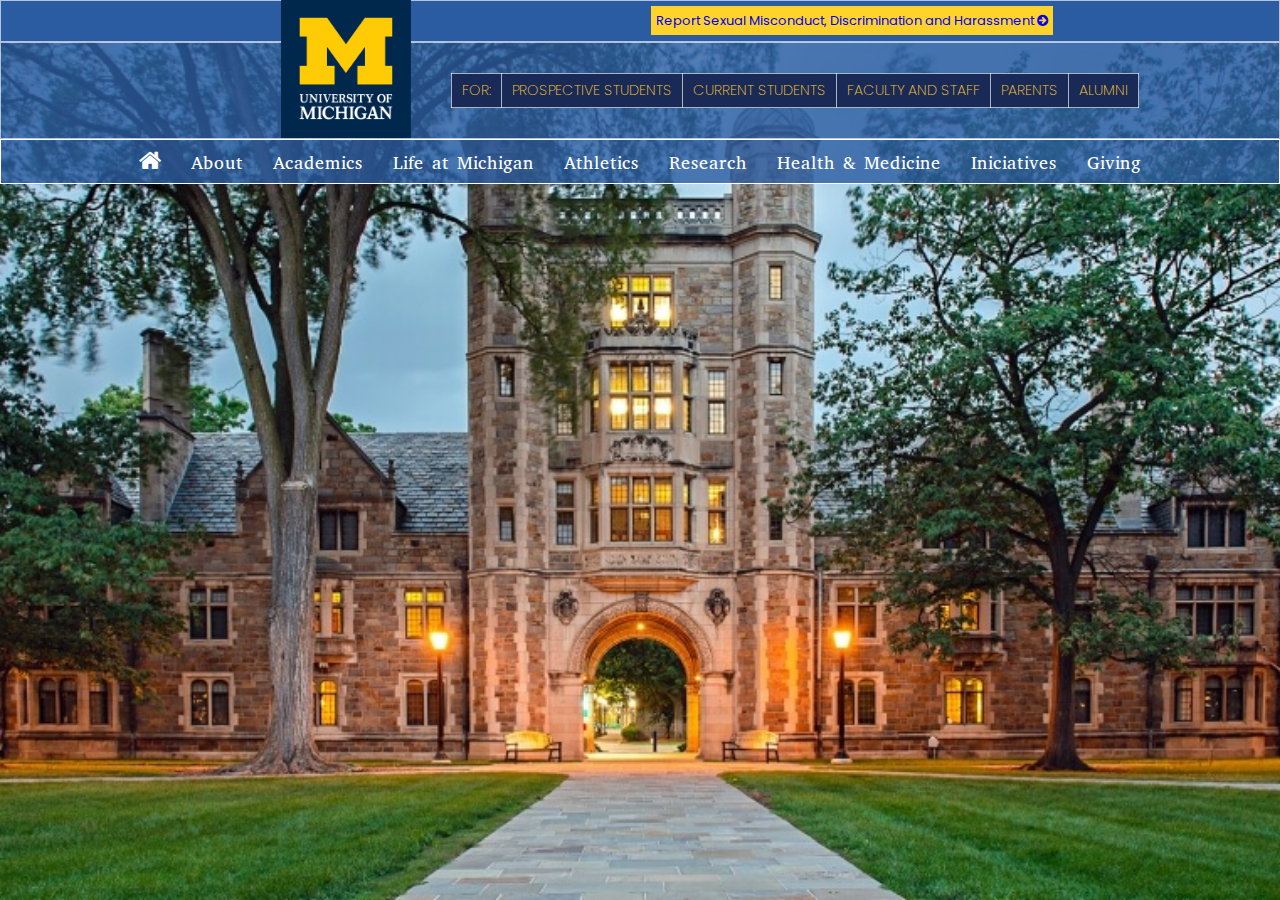
==== index.html @ 029f05c6 "Header added" ====
<!DOCTYPE html>
<html>
<head>
    <meta name="veiwport" content="width=device-width, initial-scale=1.0">
    <title>University of Michigan</title>
    <link rel="stylesheet" href="style.css">
    <link rel="stylesheet" href="https://cdnjs.cloudflare.com/ajax/libs/font-awesome/4.7.0/css/font-awesome.min.css">
    <link href="https://fonts.googleapis.com/css2?family=Abyssinica+SIL&family=Amatic+SC:wght@700&family=Poppins&display=swap" rel="stylesheet">
    <link href="https://fonts.googleapis.com/css2?family=Abyssinica+SIL&family=Amatic+SC:wght@700&family=Poppins&display=swap" rel="stylesheet">
</head>
<body>
    <section class="header">
        <nav class="nav0">
            <div><a href="#">Report Sexual Misconduct, Discrimination and Harassment <i class="fa fa-arrow-circle-right"></i></a></div>
            </nav>
            <!-- <form action="search_bar">
                <input type="text" placeholder="Search web and directory" name="q">
                <button type="submit"><img src="images/search_icon.png"></button>
            </form> -->
        <nav class="nav1">
            <a href="index.html" class="logo"><img src="images/U-M_Logo.png" alt="University of Michigan logo"></a>
            <table class="nav-links">
                <tr>
                    <td>For:</td>
                    <td> <a href="#">PROSPECTIVE STUDENTS</a></td>
                    <td> <a href="#">CURRENT STUDENTS</a></td>
                    <td> <a href="#">FACULTY AND STAFF</a></td>
                    <td> <a href="#">PARENTS</a></td>
                    <td> <a href="#">ALUMNI</a></td>
                </tr>
            </table>
        </nav>
        <nav class="nav2">
            <div class="nav-links2">
                <ul>
                    <li><a href="index.html"><i class="fa fa-home" style="font-size:24px"></i></a></li>
                    <li> <a href="#">About</a></li>
                    <li> <a href="#">Academics</a></li>
                    <li> <a href="#">Life at Michigan</a></li>
                    <li> <a href="#">Athletics</a></li>
                    <li> <a href="#">Research</a></li>
                    <li> <a href="#">Health & Medicine</a></li>
                    <li> <a href="#">Iniciatives</a></li>
                    <li> <a href="#">Giving</a></li>
                </ul>
            </div>
        </nav>
    </section>
</body>
</html>
---- style.css ----
* {
    padding: 0;
    margin: 0;
}

.header {
    min-height: 100vh;
    width: 100%;
    background-image: url(images/campus.jpg);
    background-position: center;
    background-size: cover;
    position: relative;
}
.nav0{
    display: flex;
    background-color: #2b5ca1;
    height: 40px;
    align-items: center;
    justify-items: left;
    border: 1px solid rgba(255, 255, 255, 0.641);
}

.nav0 div a{
    background-color: #ffd32a;
    text-decoration: none;
    margin-left: 650px;
    font-family: 'Poppins', sans-serif;
    font-size: small;
    padding: 5px;
}
/* .search_bar{
    width: 310px;
    background-color: rgba(255, 255, 255, 0.2);
    border: #070809;
    padding: 8px;
    border-radius: 30px;
    display: flex;
    position: absolute;
}

.search_bar img{
    width: 5px;
} */
.nav1 {
    display: flex;
    background-color: #2b5ca1cd;
    align-items: center;
    border: 1px solid rgba(255, 255, 255, 0.641);
    height: 95px;
}

.logo {
    margin-left: 280px;
    margin-top: -40px;
    position: absolute;
}

nav img {
    width: 130px;
}

table{
    margin-left: 450px;
}
table,
tr,
td{
    border: 1px solid rgba(255, 255, 255, 0.642);
    color: #fbc531;
    border-collapse: collapse;
    background-color: #192a56;
    font-family: 'Poppins', sans-serif;
    font-size: 1.6vh;
    font-weight: 200;
    text-transform: uppercase;
}

td{
    padding: 6px;
    padding-left: 10px;
    padding-right: 10px;
}

.nav-links a {
    color: #fbc531;
    text-decoration: none;
}

.nav2{
    display: flex;
    background-color: #2b5ca1cd;
    align-items: center;
    border: thin solid white;
    
}
.nav-links2 {
    flex: 1;
    text-align: center;
}
.nav-links2 ul li{
    list-style: none;
    display: inline-block;
    padding: 8px;
    position: relative;
    /* border: 0.5px solid white; */
    
}
.nav-links2 a{
    text-decoration: none;
    color: white;
    font-family: 'Abyssinica SIL', serif;
    font-size: large;
    font-weight: lighter;
    padding-left: 5px;
    padding-right: 5px;
}
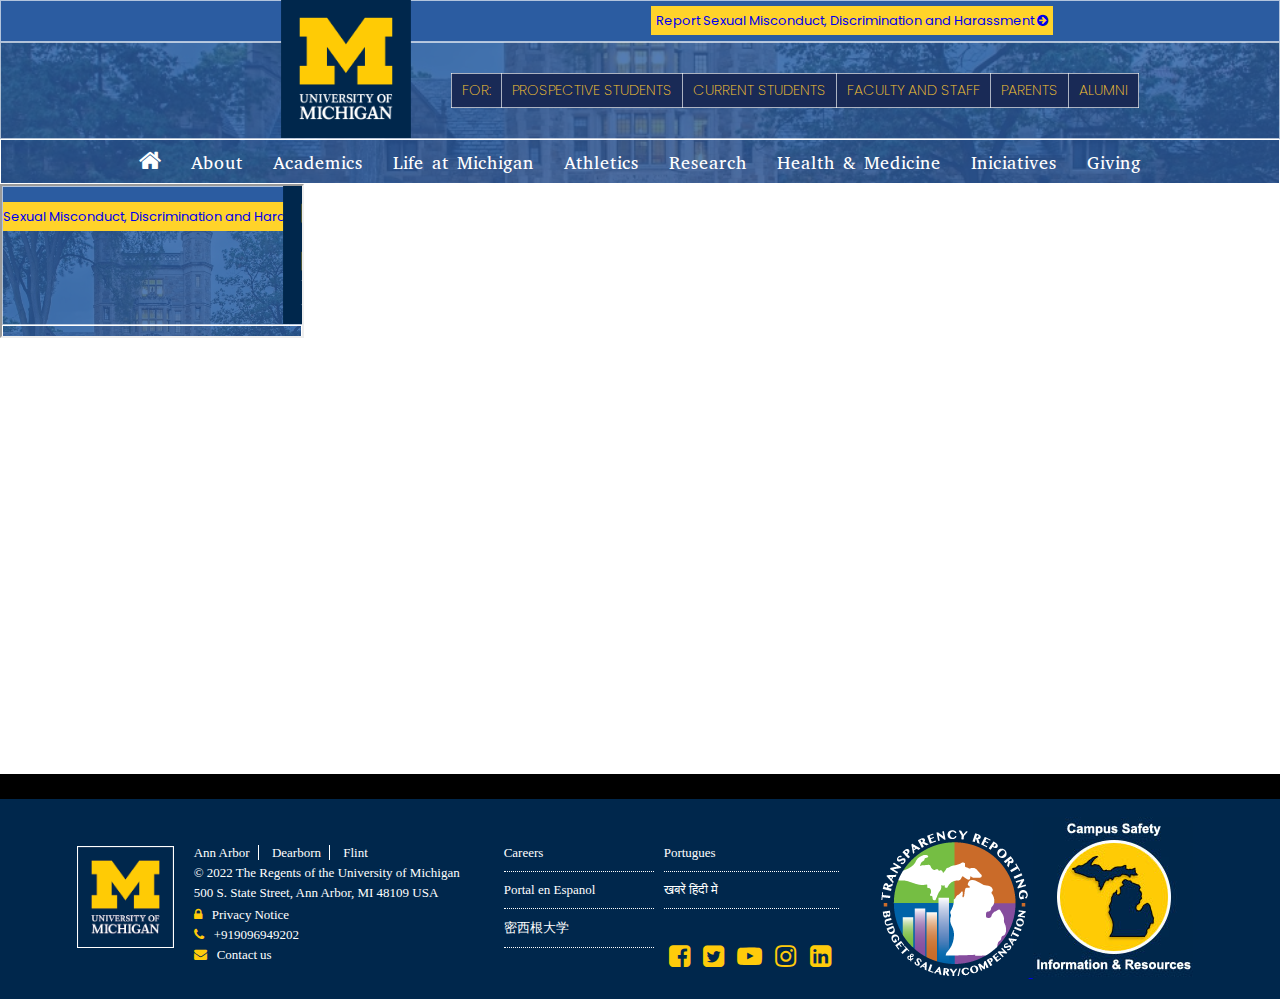
==== commit 7b526f46: "index updated" ====
--- a/index.html
+++ b/index.html
@@ -1,9 +1,9 @@
 <!DOCTYPE html>
 <html>
 <head>
-    <meta name="veiwport" content="width=device-width, initial-scale=1.0">
     <title>University of Michigan</title>
     <link rel="stylesheet" href="style.css">
+    <link rel="stylesheet" href="style1.css">
     <link rel="stylesheet" href="https://cdnjs.cloudflare.com/ajax/libs/font-awesome/4.7.0/css/font-awesome.min.css">
     <link href="https://fonts.googleapis.com/css2?family=Abyssinica+SIL&family=Amatic+SC:wght@700&family=Poppins&display=swap" rel="stylesheet">
     <link href="https://fonts.googleapis.com/css2?family=Abyssinica+SIL&family=Amatic+SC:wght@700&family=Poppins&display=swap" rel="stylesheet">
@@ -46,5 +46,70 @@
             </div>
         </nav>
     </section>
+    <div class="frame">
+        <iframe src="#" name="main_home" ></iframe>
+    </div>
+ <!--START HEADER-->
+ <div class="white"></div>
+ <div class="black"></div>
+ <div class="footer">
+     <div class="img1">
+         <a href="#"><img src="resources/logo.png" alt="University of Michigan"></a>
+     </div>
+     <div class="anchor1">
+         <ul>
+             <span>
+                 <li><a href="#">Ann Arbor</a></i> </li>
+             </span>
+             <span>
+                 <li><a href="#">Dearborn</a></li>
+             </span>
+             <li><a href="#">Flint</a></li>
+             <li>
+                 <p>© 2022 <a href="#">The Regents of the University of Michigan</a> <br> 500 S. State Street, Ann
+                     Arbor, MI 48109 USA</p>
+             </li>
+         </ul>
+         <div class="fontawasomeAnchor">
+             <ul>
+                 <li><i class="fa fa-lock" aria-hidden="true"><a href="#">Privacy Notice</a></i></li>
+                 <li><i class="fa fa-phone" aria-hidden="true"><a href="#">+919096949202</a></i></li>
+                 <li><i class="fa fa-envelope" aria-hidden="true"><a href="#">Contact us</a> </i></li>
+             </ul>
+         </div>
+     </div>
+
+     <div class="anchor2">
+         <ul>
+             <li> <a href="#">Careers</a> </li>
+             <li><a href="#">Portal en Espanol</a> </li>
+             <li> <a href="#">密西根大学</a> </li>
+         </ul>
+     </div>
+     <div class="anchor3">
+         <ul>
+             <li> <a href="#">Portugues</a> </li>
+             <li> <a href="https://news.umich.edu/hi/">खबरें हिंदी में</a> </li>
+         </ul>
+
+         <div class="fontawsome">
+
+             <a href="https://www.facebook.com/UniversityOfMichigan/"><i class="fa fa-facebook-square" aria-hidden="true"></i></i></a>
+             <i class="fa fa-twitter-square" aria-hidden="true"><a href="https://twitter.com/umich"></a></i>
+             <i class="fa fa-youtube-play" aria-hidden="true"><a href="https://www.youtube.com/user/um"></a></i>
+             <i class="fa fa-instagram" aria-hidden="true"></i><a href="https://www.instagram.com/uofmichigan/"></a>
+             <i class="fa fa-linkedin-square" aria-hidden="true"><a
+                     href="https://www.linkedin.com/school/university-of-michigan/"></a></i>
+         </div>
+     </div>
+
+     <div class="img2">
+         <a href="https://obp.umich.edu/mandatory-reporting/budget-transparency/"><img src="resources/worldimge.png"
+                 alt="budget-transparency"> </a>
+         <a href="https://obp.umich.edu/mandatory-reporting/campus-safety/"><img src="resources/infologo.jpg"
+                 alt="campus-safety"></a>
+     </div>
+ </div>
+ <!--END HEADER-->
 </body>
 </html>--- a/style.css
+++ b/style.css
@@ -4,7 +4,7 @@
 }
 
 .header {
-    min-height: 100vh;
+    min-height: 10vh;
     width: 100%;
     background-image: url(images/campus.jpg);
     background-position: center;
@@ -113,4 +113,12 @@
     font-weight: lighter;
     padding-left: 5px;
     padding-right: 5px;
-}+}
+
+.frame {
+    padding: 0;
+    margin: 0;
+    position: relative;
+    width: 100%;
+    height: 100%;
+}   --- a/style1.css
+++ b/style1.css
@@ -0,0 +1,177 @@
+* {
+    margin: 0;
+    padding: 0;
+}
+
+.white{
+    height: 432px;
+}
+.black {
+    height: 25px;
+    background-color: black;
+}
+
+.footer {
+    height: 200px;
+    width: 100vhw;
+    background-color: #00274c;
+    display: flex;
+    align-items: center;
+    justify-content: center;
+    /* font-family: 'Roboto',sans-serif; */
+}
+
+.img1 img {
+    margin: 30px 0px 30px 30px;
+    background-repeat: no-repeat;
+    height: 100px;
+    border: 1px solid white;
+}
+
+/* Anchor  */
+
+.anchor1 {
+    margin: 0px;
+    float: unset;
+    width: 320px;
+    margin-left: 10px;
+    font-size: 13px;
+    line-height: 20px;
+}
+
+.anchor1 ul {
+    list-style: none;
+    margin: 10px 0px 0px 0px;
+    padding: 0px 0px 0px 10px;
+}
+
+.anchor1 li {
+    display: inline-block;
+    padding: 0;
+    margin: 0px 10px 0px 0px;
+}
+
+.anchor1 a {
+    text-decoration: none;
+    color: white;
+    margin: 12px 15px 0px 0px;
+    padding: 0px 8px 0px 0px;
+}
+
+.anchor1 span li a {
+    border-right: 1px solid white;
+    margin: 0px 0px 5px 0px;
+
+}
+
+.anchor1 p {
+    color: white;
+    margin: 0px;
+    padding: 0;
+}
+
+/* FontawasomeAnchor  */
+
+.anchor1 .fontawasomeAnchor li {
+    margin: 0;
+    padding: 0;
+    display: block;
+}
+
+.anchor1 .fontawasomeAnchor i {
+    color: #ffcb0b;
+
+}
+
+.anchor1 .fontawasomeAnchor a {
+    margin: 10px;
+}
+
+.anchor1 .fontawasomeAnchor ul {
+    margin: 2px 0px 0px 0px;
+}
+
+/* Hover Anchor1 */
+
+.anchor1 a:hover {
+    color: #ffcb0b;
+    text-decoration: dashed;
+}
+
+/* Anchor2  */
+
+.anchor2 {
+    margin-top:18px;
+    box-sizing: inherit;
+    font-size: 13px;
+    width: 150px;
+    height: 147px;
+}
+
+.anchor2 ul {
+    padding: 0;
+}
+
+.anchor2 li {
+    list-style: none;
+    padding: 10px 0px 10px;
+    border-bottom: 1px dotted white;
+}
+
+.anchor2 a {
+    text-decoration: none;
+    color: white;
+}
+
+/* Hover Anchor2  */
+
+.anchor2 a:hover {
+    color: #ffcb0b;
+    text-decoration: dotted;
+    width: 150px;
+}
+
+/* Anchor3 */
+
+.anchor3 {
+    margin-top: 18px;
+    margin-left: 10px;
+    box-sizing: inherit;
+    font-size: 13px;
+    width: 175px;
+    height: 147px;
+}
+
+.anchor3 ul {
+    padding: 0;
+}
+
+.anchor3 li {
+    list-style: none;
+    padding: 10px 0px 10px;
+    border-bottom: 1px dotted white;
+}
+
+.anchor3 a {
+    text-decoration: none;
+    color: white;
+}
+
+/* Hover Anchor2 */
+
+.anchor2 a:hover {
+    color: #ffcb0b;
+    text-decoration: dotted;
+}
+/* Fontasome */
+.anchor3 .fontawsome i {
+    font-size: 25px;
+    color: #ffcb0b;
+    margin: 5px;
+    padding: 30px 0px 20px;
+}
+
+/* Image2*/
+.img2 {
+    margin: 40px;
+}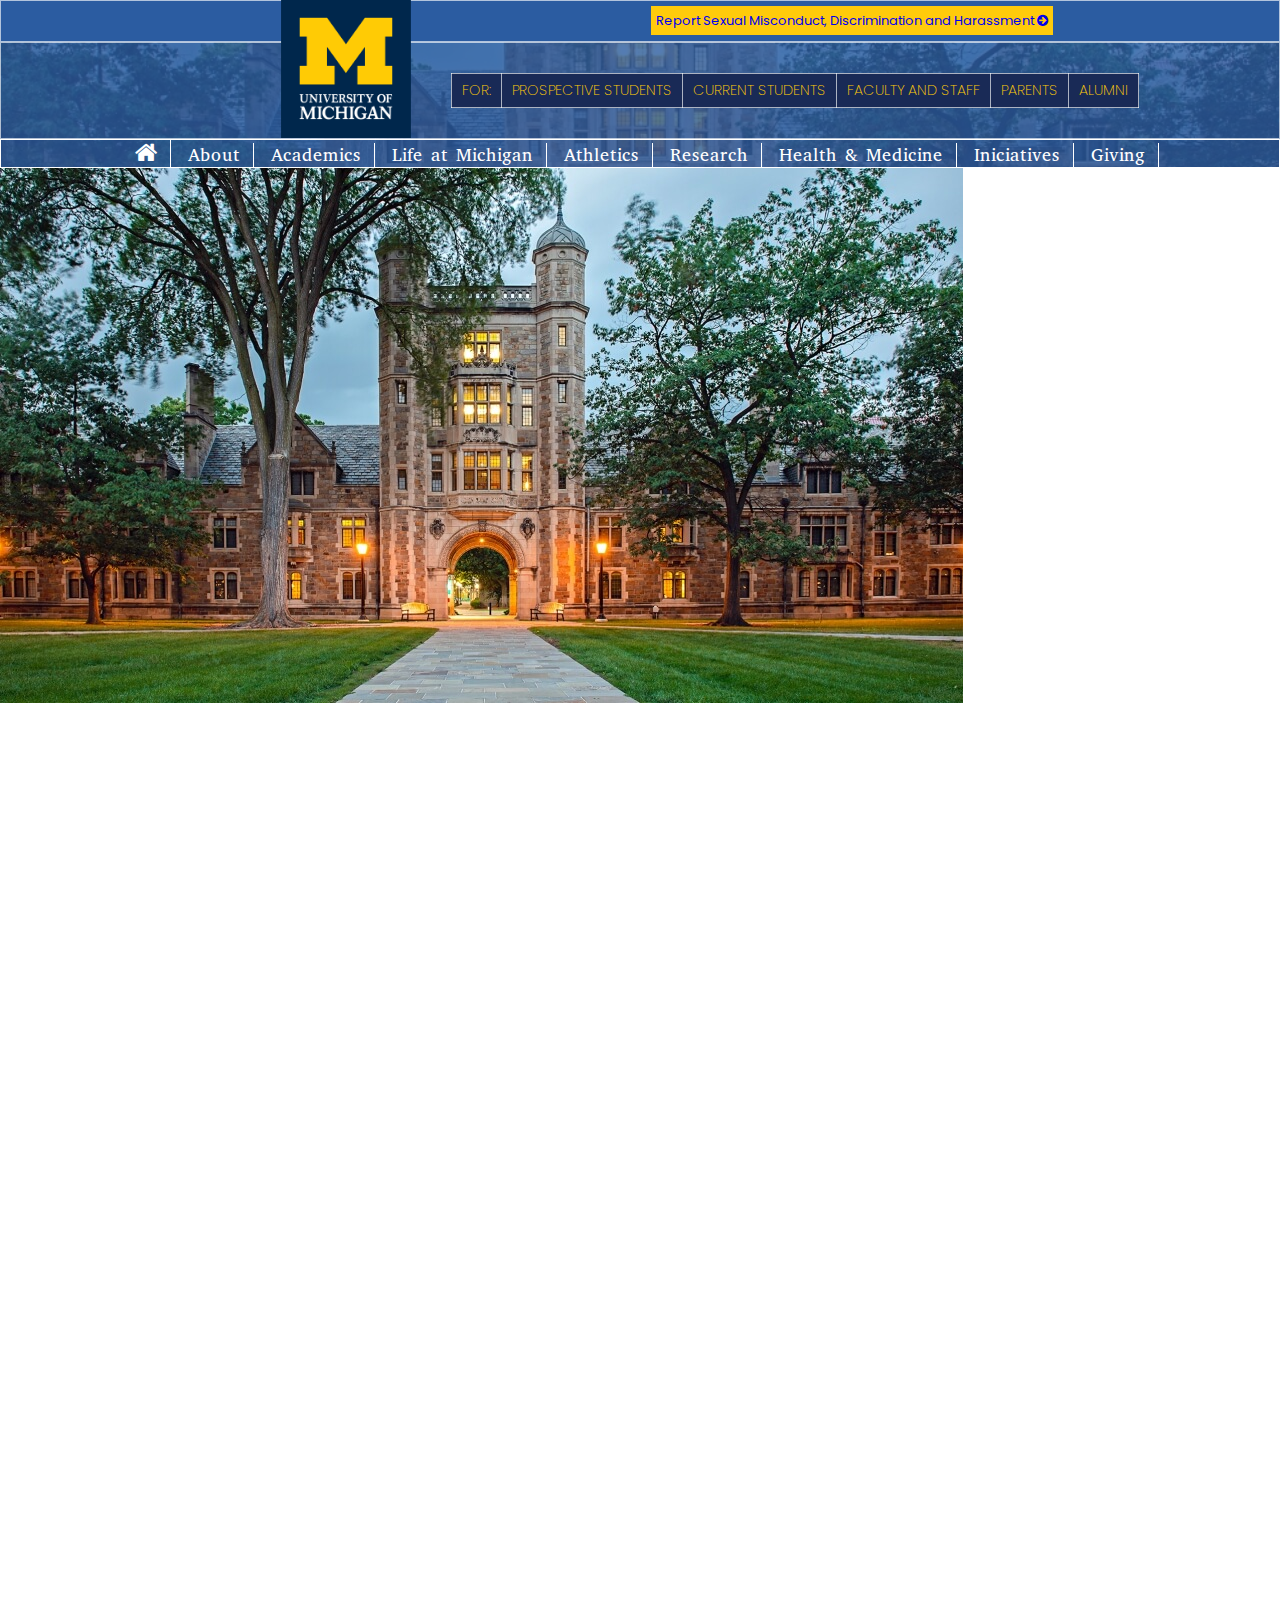
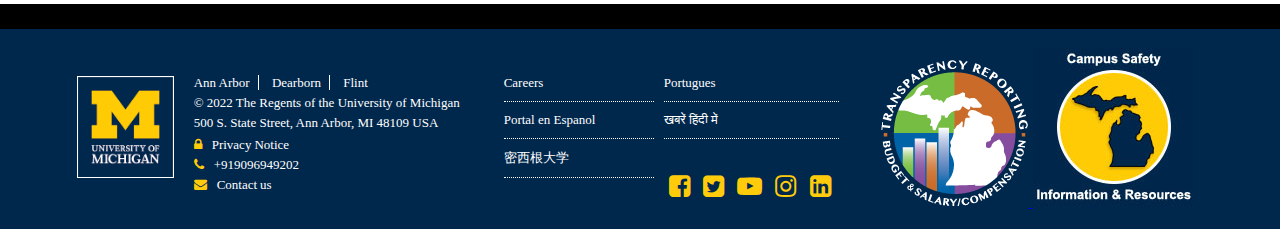
==== commit f3a9949d: "frame added" ====
--- a/index.html
+++ b/index.html
@@ -47,7 +47,7 @@
         </nav>
     </section>
     <div class="frame">
-        <iframe src="#" name="main_home" ></iframe>
+        <iframe id="main_frame" src="images/campus.jpg" name="main_home"></iframe>
     </div>
  <!--START HEADER-->
  <div class="white"></div>
--- a/style.css
+++ b/style.css
@@ -21,7 +21,7 @@
 }
 
 .nav0 div a{
-    background-color: #ffd32a;
+    background-color: #ffcb0b;
     text-decoration: none;
     margin-left: 650px;
     font-family: 'Poppins', sans-serif;
@@ -66,7 +66,7 @@
 tr,
 td{
     border: 1px solid rgba(255, 255, 255, 0.642);
-    color: #fbc531;
+    color: #ffcb0b;
     border-collapse: collapse;
     background-color: #192a56;
     font-family: 'Poppins', sans-serif;
@@ -82,7 +82,7 @@
 }
 
 .nav-links a {
-    color: #fbc531;
+    color: #ffcb0b;
     text-decoration: none;
 }
 
@@ -96,12 +96,15 @@
 .nav-links2 {
     flex: 1;
     text-align: center;
+    
 }
 .nav-links2 ul li{
     list-style: none;
     display: inline-block;
-    padding: 8px;
+    padding: 0px 8px 0px 8px;
     position: relative;
+    border-right: 1px solid white;
+    border-top: none;
     /* border: 0.5px solid white; */
     
 }
@@ -115,10 +118,9 @@
     padding-right: 5px;
 }
 
-.frame {
-    padding: 0;
-    margin: 0;
-    position: relative;
+#main_frame{
+    height: 1000px;
     width: 100%;
-    height: 100%;
+    border: none;
+    
 }   